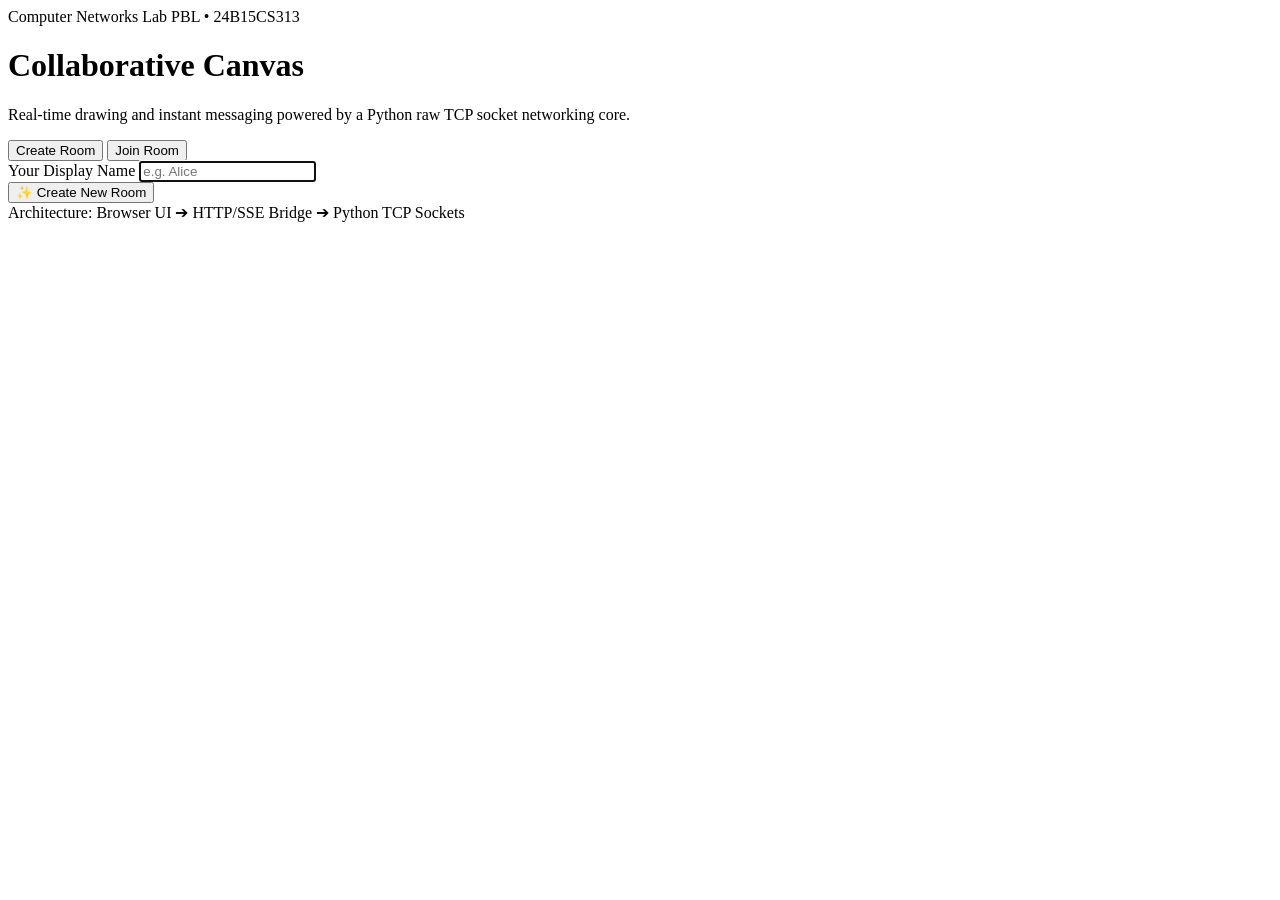
==== client/index.html @ ff899313 "feat: complete MVP implementation of Real-Time Collaborative Canvas with Python raw TCP socket core " ====
<!DOCTYPE html>
<html lang="en">
<head>
  <meta charset="UTF-8">
  <meta name="viewport" content="width=device-width, initial-scale=1.0">
  <title>Real-Time Collaborative Canvas | CN Lab PBL</title>
  <link rel="stylesheet" href="/css/style.css">
</head>
<body>
  <div class="lobby-container">
    <div class="lobby-header">
      <span class="lobby-badge">Computer Networks Lab PBL • 24B15CS313</span>
      <h1 class="lobby-title">Collaborative Canvas</h1>
      <p class="lobby-subtitle">Real-time drawing and instant messaging powered by a Python raw TCP socket networking core.</p>
    </div>

    <div class="lobby-card">
      <div class="tabs-nav">
        <button id="tabCreate" class="tab-btn active" type="button">Create Room</button>
        <button id="tabJoin" class="tab-btn" type="button">Join Room</button>
      </div>

      <form id="lobbyForm">
        <div class="form-group">
          <label for="displayName">Your Display Name</label>
          <input type="text" id="displayName" class="input-field" placeholder="e.g. Alice" maxlength="32" required autofocus>
        </div>

        <div id="joinKeyGroup" class="form-group" style="display: none;">
          <label for="roomKey">Room Key (5 characters)</label>
          <input type="text" id="roomKey" class="input-field" placeholder="e.g. A7K92" maxlength="16" style="text-transform: uppercase; font-family: monospace; letter-spacing: 2px;">
        </div>

        <button type="submit" id="submitBtn" class="btn-primary">
          <span id="btnIcon">✨</span>
          <span id="btnText">Create New Room</span>
        </button>
      </form>

      <div class="meta-info">
        <span>Architecture: Browser UI ➔ HTTP/SSE Bridge ➔ Python TCP Sockets</span>
      </div>
    </div>
  </div>

  <div id="toast" class="toast"></div>

  <script src="/js/lobby.js"></script>
</body>
</html>
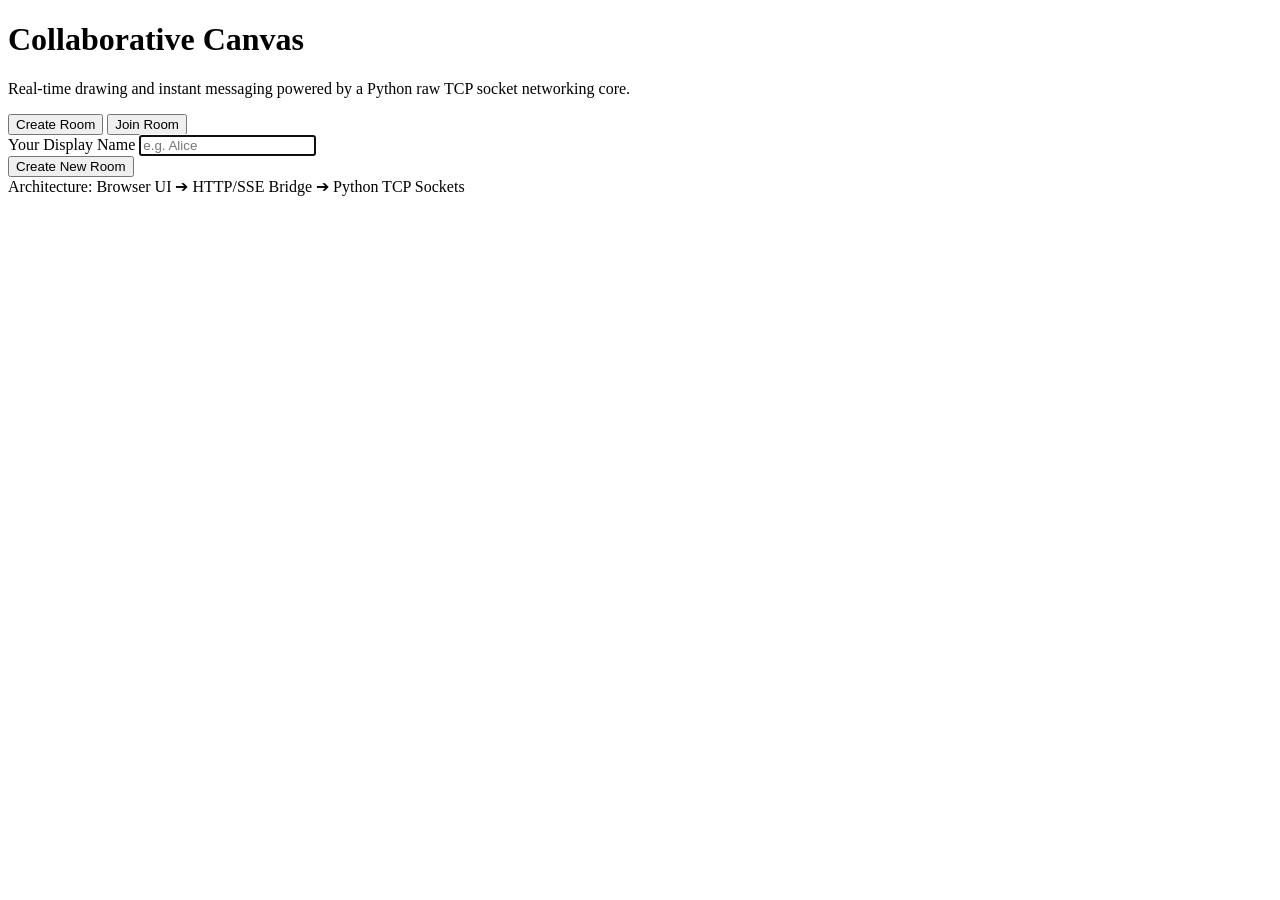
==== commit ad1e6b45: "ui updates" ====
--- a/client/index.html
+++ b/client/index.html
@@ -5,11 +5,11 @@
   <meta name="viewport" content="width=device-width, initial-scale=1.0">
   <title>Real-Time Collaborative Canvas | CN Lab PBL</title>
   <link rel="stylesheet" href="/css/style.css">
+  <link rel="stylesheet" href="/css/font-awesome/css/font-awesome.min.css">
 </head>
 <body>
   <div class="lobby-container">
     <div class="lobby-header">
-      <span class="lobby-badge">Computer Networks Lab PBL • 24B15CS313</span>
       <h1 class="lobby-title">Collaborative Canvas</h1>
       <p class="lobby-subtitle">Real-time drawing and instant messaging powered by a Python raw TCP socket networking core.</p>
     </div>
@@ -32,7 +32,7 @@
         </div>
 
         <button type="submit" id="submitBtn" class="btn-primary">
-          <span id="btnIcon">✨</span>
+          <span id="btnIcon"></span>
           <span id="btnText">Create New Room</span>
         </button>
       </form>
